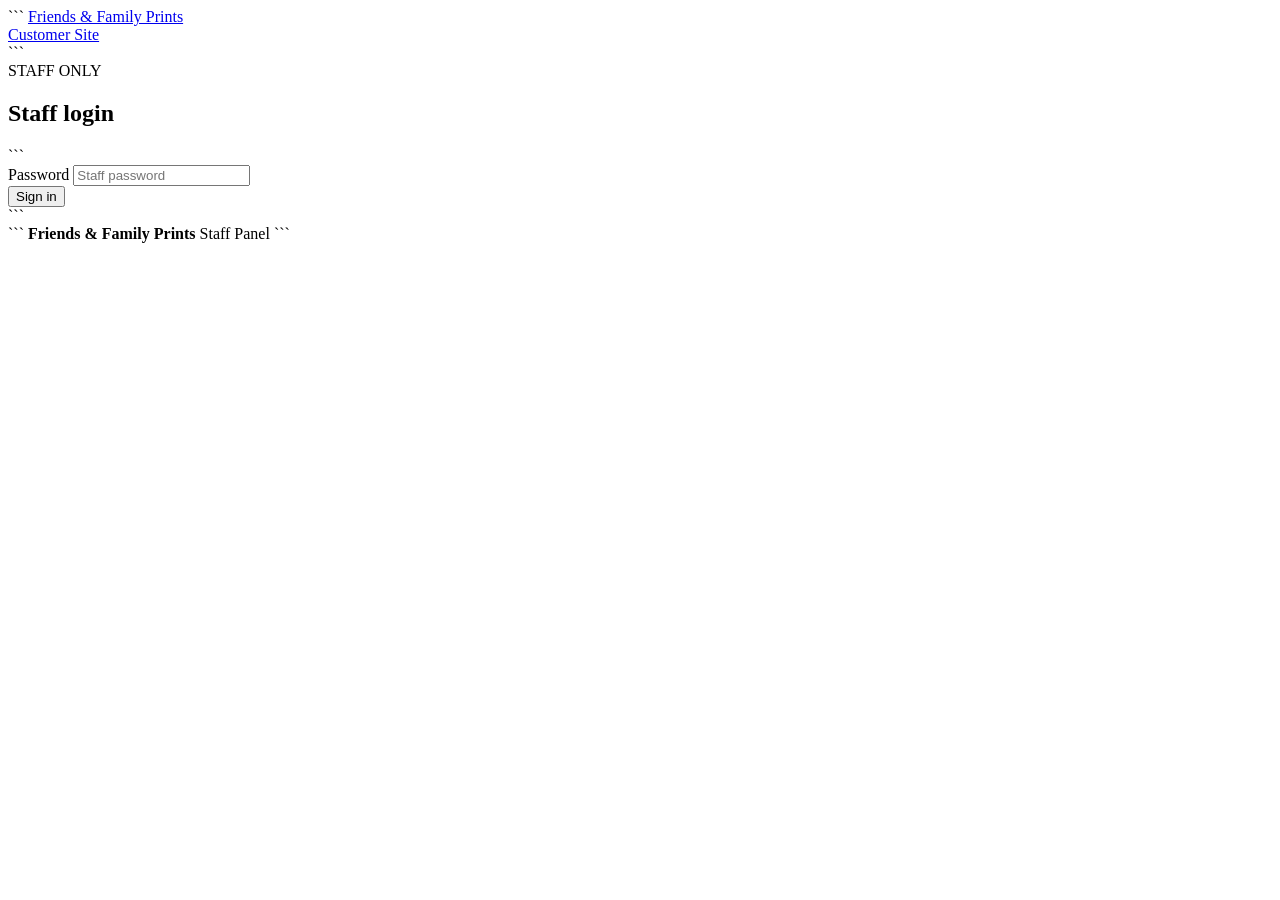
==== staff.html @ 14174e77 "Create staff.html" ====
<!DOCTYPE html>

<html lang="en">
<head>
  <meta charset="UTF-8">
  <meta name="viewport" content="width=device-width, initial-scale=1.0">

  <title>Staff Panel • Friends & Family Prints</title>

  <link rel="stylesheet" href="style.css">
</head>

<body>

<header class="site-header">

  <div class="container nav">

```
<a href="index.html" class="logo">
  Friends & Family Prints
</a>

<nav>
  <a href="index.html">Customer Site</a>
</nav>
```

  </div>

</header>

<main>

<section class="section">

<div class="container">

<!-- LOGIN -->

<div id="loginSection" class="form-card">

  <div class="section-title">
    <span>STAFF ONLY</span>
    <h2>Staff login</h2>
  </div>

  <form id="loginForm">

```
<div class="form-group">

  <label>Password</label>

  <input
    id="password"
    type="password"
    required
    placeholder="Staff password"
  >

</div>

<button class="button">
  Sign in
</button>

<div id="loginResult"></div>
```

  </form>

</div>

<!-- STAFF PANEL -->

<div id="staffPanel" hidden>

<div class="section-title">

<span>CONTROL CENTER</span>

  <h2>Staff Dashboard</h2>

</div>

<!-- STATS -->

<div
  id="stats"
  class="stats"
></div>

<!-- ORDERS -->

<section class="dashboard-card">

  <div class="dashboard-header">

```
<div>

  <span class="small-label">
    CUSTOMER ORDERS
  </span>

  <h2>Orders</h2>

</div>

<button
  id="refreshOrders"
  class="button secondary"
>
  Refresh
</button>
```

  </div>

  <div id="ordersList">

```
<div class="loading">
  Loading orders...
</div>
```

  </div>

</section>

<!-- INVENTORY -->

<section class="dashboard-card">

  <div class="dashboard-header">

```
<div>

  <span class="small-label">
    FILAMENT
  </span>

  <h2>Inventory</h2>

</div>
```

  </div>

  <div class="inventory-add">

```
<div class="form-group">

  <label>Filament type</label>

  <input
    id="newFilamentType"
    placeholder="PLA"
  >

</div>


<div class="form-group">

  <label>Color</label>

  <input
    id="newFilamentColor"
    placeholder="Black"
  >

</div>


<button
  id="addInventory"
  class="button"
>
  Add filament
</button>
```

  </div>

  <div id="inventoryList"></div>

</section>

<!-- GALLERY -->

<section class="dashboard-card">

  <div class="dashboard-header">

```
<div>

  <span class="small-label">
    PRODUCTS
  </span>

  <h2>Gallery</h2>

</div>
```

  </div>

  <p class="help">

```
Gallery items are managed from the
<strong>Gallery</strong> sheet in Google Sheets.

Add a row there and it will appear on the
customer website.
```

  </p>

</section>

</div>

</div>

</section>

</main>

<footer>

<div class="container">

  <div class="footer-content">

```
<strong>
  Friends & Family Prints
</strong>

<span>
  Staff Panel
</span>
```

  </div>

</div>

</footer>

<script src="staff.js"></script>

</body>
</html>
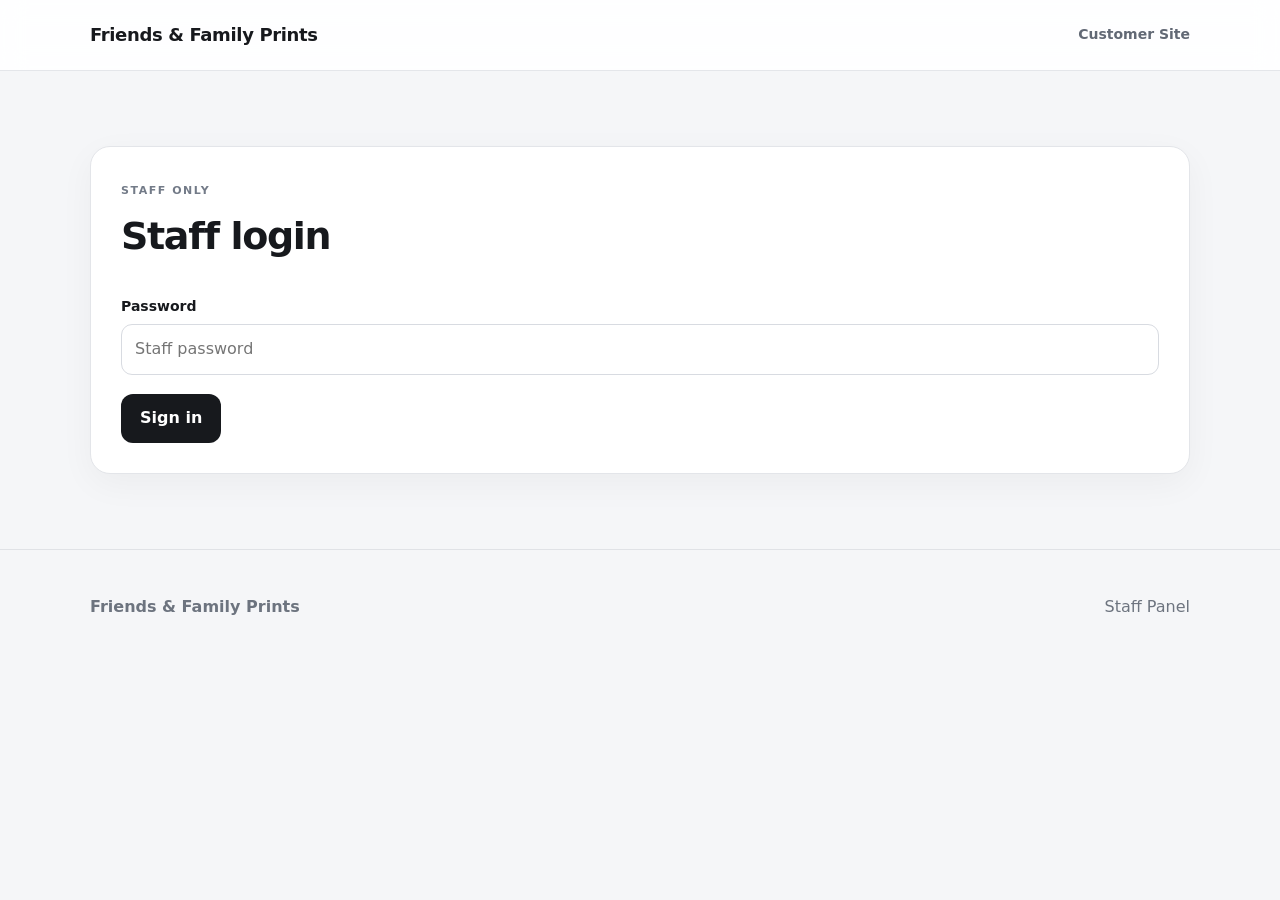
==== commit 8866137f: "Update staff.html" ====
--- a/staff.html
+++ b/staff.html
@@ -16,7 +16,7 @@
 
   <div class="container nav">
 
-```
+
 <a href="index.html" class="logo">
   Friends & Family Prints
 </a>
@@ -24,7 +24,7 @@
 <nav>
   <a href="index.html">Customer Site</a>
 </nav>
-```
+
 
   </div>
 
@@ -47,7 +47,7 @@
 
   <form id="loginForm">
 
-```
+
 <div class="form-group">
 
   <label>Password</label>
@@ -66,7 +66,7 @@
 </button>
 
 <div id="loginResult"></div>
-```
+
 
   </form>
 
@@ -97,7 +97,7 @@
 
   <div class="dashboard-header">
 
-```
+
 <div>
 
   <span class="small-label">
@@ -114,17 +114,17 @@
 >
   Refresh
 </button>
-```
+
 
   </div>
 
   <div id="ordersList">
 
-```
+
 <div class="loading">
   Loading orders...
 </div>
-```
+
 
   </div>
 
@@ -136,7 +136,7 @@
 
   <div class="dashboard-header">
 
-```
+
 <div>
 
   <span class="small-label">
@@ -146,13 +146,13 @@
   <h2>Inventory</h2>
 
 </div>
-```
+
 
   </div>
 
   <div class="inventory-add">
 
-```
+
 <div class="form-group">
 
   <label>Filament type</label>
@@ -183,7 +183,7 @@
 >
   Add filament
 </button>
-```
+
 
   </div>
 
@@ -197,7 +197,7 @@
 
   <div class="dashboard-header">
 
-```
+
 <div>
 
   <span class="small-label">
@@ -207,19 +207,19 @@
   <h2>Gallery</h2>
 
 </div>
-```
+
 
   </div>
 
   <p class="help">
 
-```
+
 Gallery items are managed from the
 <strong>Gallery</strong> sheet in Google Sheets.
 
 Add a row there and it will appear on the
 customer website.
-```
+
 
   </p>
 
@@ -239,7 +239,7 @@
 
   <div class="footer-content">
 
-```
+
 <strong>
   Friends & Family Prints
 </strong>
@@ -247,7 +247,7 @@
 <span>
   Staff Panel
 </span>
-```
+
 
   </div>
 
--- a/style.css
+++ b/style.css
@@ -0,0 +1,883 @@
+* {
+  box-sizing: border-box;
+  }
+
+html {
+scroll-behavior: smooth;
+}
+
+body {
+margin: 0;
+font-family:
+Inter,
+system-ui,
+-apple-system,
+BlinkMacSystemFont,
+"Segoe UI",
+sans-serif;
+
+background: #f5f6f8;
+color: #17191d;
+line-height: 1.55;
+}
+
+/* =========================
+GLOBAL
+========================= */
+
+.container {
+width: min(
+1100px,
+calc(100% - 40px)
+);
+
+margin: auto;
+}
+
+a {
+color: inherit;
+}
+
+button,
+input,
+select,
+textarea {
+font: inherit;
+}
+
+/* =========================
+HEADER
+========================= */
+
+.site-header {
+position: sticky;
+top: 0;
+z-index: 100;
+
+background:
+rgba(255,255,255,.9);
+
+backdrop-filter:
+blur(12px);
+
+border-bottom:
+1px solid #e4e6ea;
+}
+
+.nav {
+min-height: 70px;
+
+display: flex;
+
+align-items: center;
+
+justify-content: space-between;
+
+gap: 25px;
+}
+
+.logo {
+font-weight: 850;
+
+font-size: 18px;
+
+text-decoration: none;
+
+letter-spacing: -.02em;
+}
+
+.nav nav {
+display: flex;
+
+align-items: center;
+
+gap: 20px;
+}
+
+.nav nav a {
+text-decoration: none;
+
+color: #626975;
+
+font-size: 14px;
+
+font-weight: 650;
+}
+
+.nav nav a:hover {
+color: #17191d;
+}
+
+/* =========================
+HERO
+========================= */
+
+.hero {
+padding:
+90px 0 100px;
+
+background:
+linear-gradient(
+135deg,
+#e9edf4,
+#f7f8fa
+);
+}
+
+.hero-content {
+min-height: 430px;
+
+display: flex;
+
+align-items: center;
+}
+
+.eyebrow {
+display: inline-block;
+
+font-size: 12px;
+
+font-weight: 850;
+
+letter-spacing: .16em;
+
+color: #626b7a;
+}
+
+.hero h1 {
+margin:
+12px 0 25px;
+
+font-size:
+clamp(48px, 8vw, 86px);
+
+line-height: .92;
+
+letter-spacing:
+-.065em;
+}
+
+.hero p {
+max-width: 600px;
+
+font-size: 19px;
+
+color: #606873;
+
+margin-bottom: 30px;
+}
+
+/* =========================
+BUTTONS
+========================= */
+
+.button {
+display: inline-flex;
+
+align-items: center;
+
+justify-content: center;
+
+border: 0;
+
+border-radius: 12px;
+
+padding:
+12px 19px;
+
+background: #17191d;
+
+color: white;
+
+font-weight: 750;
+
+cursor: pointer;
+
+text-decoration: none;
+
+transition:
+transform .15s,
+opacity .15s;
+}
+
+.button:hover {
+transform:
+translateY(-1px);
+
+opacity: .9;
+}
+
+.button.secondary {
+background: #e8eaee;
+
+color: #17191d;
+}
+
+.small-button {
+padding:
+9px 13px;
+
+font-size: 13px;
+}
+
+/* =========================
+SECTIONS
+========================= */
+
+.section {
+padding:
+75px 0;
+}
+
+.section-title {
+margin-bottom: 30px;
+}
+
+.section-title span {
+font-size: 11px;
+
+font-weight: 850;
+
+letter-spacing:
+.14em;
+
+color: #737b88;
+}
+
+.section-title h2 {
+margin:
+5px 0 0;
+
+font-size: 38px;
+
+letter-spacing:
+-.035em;
+}
+
+/* =========================
+GALLERY
+========================= */
+
+.gallery-grid {
+display: grid;
+
+grid-template-columns:
+repeat(
+auto-fit,
+minmax(230px, 1fr)
+);
+
+gap: 20px;
+}
+
+.print-card {
+overflow: hidden;
+
+background: white;
+
+border:
+1px solid #e5e7eb;
+
+border-radius: 18px;
+
+box-shadow:
+0 10px 35px
+rgba(0,0,0,.05);
+}
+
+.print-card img,
+.no-image {
+width: 100%;
+
+aspect-ratio: 1 / 1;
+
+object-fit: cover;
+
+display: block;
+}
+
+.no-image {
+display: flex;
+
+align-items: center;
+
+justify-content: center;
+
+background: #e8ebf0;
+
+color: #737b88;
+
+font-size: 13px;
+
+font-weight: 800;
+
+letter-spacing:
+.1em;
+}
+
+.print-info {
+padding: 18px;
+}
+
+.print-info h3 {
+margin:
+0 0 6px;
+
+font-size: 20px;
+}
+
+.print-info p {
+color: #6b727d;
+
+min-height: 45px;
+}
+
+/* =========================
+FORMS
+========================= */
+
+.form-card,
+.dashboard-card {
+background: white;
+
+border:
+1px solid #e3e5e9;
+
+border-radius: 20px;
+
+padding: 30px;
+
+box-shadow:
+0 10px 35px
+rgba(0,0,0,.045);
+}
+
+.form-row {
+display: grid;
+
+grid-template-columns:
+1fr 1fr;
+
+gap: 18px;
+}
+
+.form-group {
+margin-bottom: 19px;
+}
+
+.form-group label {
+display: block;
+
+margin-bottom: 7px;
+
+font-weight: 750;
+
+font-size: 14px;
+}
+
+input,
+select,
+textarea {
+width: 100%;
+
+border:
+1px solid #d8dbe1;
+
+border-radius: 11px;
+
+background: white;
+
+color: #17191d;
+
+padding:
+12px 13px;
+
+outline: none;
+}
+
+input:focus,
+select:focus,
+textarea:focus {
+border-color: #7b8492;
+
+box-shadow:
+0 0 0 3px
+rgba(90,100,115,.1);
+}
+
+textarea {
+resize: vertical;
+}
+
+.help {
+color: #777f8b;
+
+font-size: 13px;
+}
+
+.loading {
+padding: 40px;
+
+text-align: center;
+
+color: #737b87;
+}
+
+.empty {
+padding: 40px;
+
+text-align: center;
+
+border:
+1px dashed #d5d8de;
+
+border-radius: 16px;
+
+color: #6c737e;
+}
+
+.success-message {
+margin-top: 18px;
+
+padding: 15px;
+
+border-radius: 12px;
+
+background: #e9f6ed;
+
+color: #236238;
+}
+
+.error-message,
+.error-box {
+margin-top: 18px;
+
+padding: 15px;
+
+border-radius: 12px;
+
+background: #fcecec;
+
+color: #8a2929;
+}
+
+/* =========================
+TRACKING
+========================= */
+
+.tracking-card {
+margin-top: 25px;
+
+border:
+1px solid #e1e3e8;
+
+border-radius: 16px;
+
+overflow: hidden;
+}
+
+.tracking-number {
+padding: 25px;
+
+background: #17191d;
+
+color: white;
+}
+
+.tracking-number span,
+.tracking-status span {
+display: block;
+
+font-size: 12px;
+
+opacity: .65;
+
+margin-bottom: 4px;
+}
+
+.tracking-number strong {
+font-size: 30px;
+}
+
+.tracking-status {
+padding: 20px 25px;
+
+background: #edf0f4;
+}
+
+.tracking-status strong {
+font-size: 20px;
+}
+
+.tracking-row {
+display: flex;
+
+justify-content: space-between;
+
+gap: 20px;
+
+padding: 16px 25px;
+
+border-top:
+1px solid #e5e7eb;
+}
+
+.tracking-row span {
+color: #707783;
+}
+
+/* =========================
+STAFF DASHBOARD
+========================= */
+
+.stats {
+display: grid;
+
+grid-template-columns:
+repeat(3, 1fr);
+
+gap: 15px;
+
+margin-bottom: 25px;
+}
+
+.stat-card {
+background: white;
+
+border:
+1px solid #e2e4e8;
+
+border-radius: 16px;
+
+padding: 20px;
+}
+
+.stat-card span {
+display: block;
+
+font-size: 11px;
+
+font-weight: 800;
+
+letter-spacing: .08em;
+
+color: #777f8b;
+}
+
+.stat-card strong {
+display: block;
+
+margin-top: 5px;
+
+font-size: 32px;
+}
+
+.dashboard-card {
+margin-bottom: 25px;
+}
+
+.dashboard-header {
+display: flex;
+
+align-items: center;
+
+justify-content: space-between;
+
+gap: 20px;
+
+margin-bottom: 20px;
+}
+
+.dashboard-header h2 {
+margin:
+3px 0 0;
+}
+
+.small-label {
+font-size: 11px;
+
+font-weight: 850;
+
+letter-spacing:
+.12em;
+
+color: #737b87;
+}
+
+/* =========================
+ORDER CARDS
+========================= */
+
+.order-card {
+border:
+1px solid #e0e3e8;
+
+border-radius: 16px;
+
+padding: 20px;
+
+margin-bottom: 15px;
+}
+
+.order-main {
+display: grid;
+
+grid-template-columns:
+1.3fr 2fr auto;
+
+gap: 25px;
+
+align-items: start;
+}
+
+.order-number {
+display: inline-block;
+
+padding:
+5px 9px;
+
+border-radius: 8px;
+
+background: #edf0f4;
+
+font-size: 12px;
+
+font-weight: 850;
+}
+
+.order-card h3 {
+margin:
+9px 0 0;
+
+font-size: 20px;
+}
+
+.customer-name {
+margin:
+3px 0;
+
+color: #6c737e;
+}
+
+.order-details {
+display: grid;
+
+grid-template-columns:
+1fr 1fr;
+
+gap: 15px;
+}
+
+.order-details span {
+display: block;
+
+color: #7a818c;
+
+font-size: 12px;
+}
+
+.order-details strong {
+display: block;
+
+margin-top: 2px;
+
+font-size: 14px;
+}
+
+.file-area {
+min-width: 130px;
+}
+
+.order-controls {
+display: grid;
+
+grid-template-columns:
+1fr 1fr auto;
+
+gap: 15px;
+
+align-items: end;
+
+margin-top: 20px;
+
+padding-top: 20px;
+
+border-top:
+1px solid #e8e9ec;
+}
+
+/* =========================
+INVENTORY
+========================= */
+
+.inventory-add {
+display: grid;
+
+grid-template-columns:
+1fr 1fr auto;
+
+gap: 15px;
+
+align-items: end;
+
+margin-bottom: 20px;
+}
+
+.inventory-row {
+display: flex;
+
+align-items: center;
+
+justify-content: space-between;
+
+gap: 20px;
+
+padding: 15px 0;
+
+border-top:
+1px solid #e7e9ed;
+}
+
+.inventory-row strong {
+display: block;
+}
+
+.inventory-row span {
+color: #747b86;
+
+font-size: 14px;
+}
+
+.stock-button {
+border: 0;
+
+border-radius: 999px;
+
+padding:
+8px 13px;
+
+cursor: pointer;
+
+font-weight: 750;
+}
+
+.stock-button.in-stock {
+background: #e8f5eb;
+
+color: #27643a;
+}
+
+.stock-button.out-stock {
+background: #f8e9e9;
+
+color: #8a3030;
+}
+
+/* =========================
+FOOTER
+========================= */
+
+footer {
+padding:
+45px 0;
+
+border-top:
+1px solid #e0e2e6;
+
+color: #6d747f;
+}
+
+.footer-content {
+display: flex;
+
+justify-content: space-between;
+
+gap: 20px;
+}
+
+/* =========================
+MOBILE
+========================= */
+
+@media (max-width: 800px) {
+
+.nav {
+flex-direction: column;
+
+```
+padding:
+  15px 0;
+```
+
+}
+
+.nav nav {
+flex-wrap: wrap;
+
+```
+justify-content: center;
+```
+
+}
+
+.hero {
+padding:
+65px 0 70px;
+}
+
+.form-row,
+.stats,
+.order-main,
+.order-controls,
+.inventory-add {
+grid-template-columns: 1fr;
+}
+
+.order-details {
+grid-template-columns: 1fr;
+}
+
+.file-area {
+min-width: 0;
+}
+
+.tracking-row {
+flex-direction: column;
+
+```
+gap: 4px;
+```
+
+}
+
+.footer-content {
+flex-direction: column;
+}
+
+}
+
+@media (max-width: 500px) {
+
+.container {
+width:
+min(
+100% - 25px,
+1100px
+);
+}
+
+.hero h1 {
+font-size: 52px;
+}
+
+.section {
+padding:
+55px 0;
+}
+
+.form-card,
+.dashboard-card {
+padding: 20px;
+}
+
+}
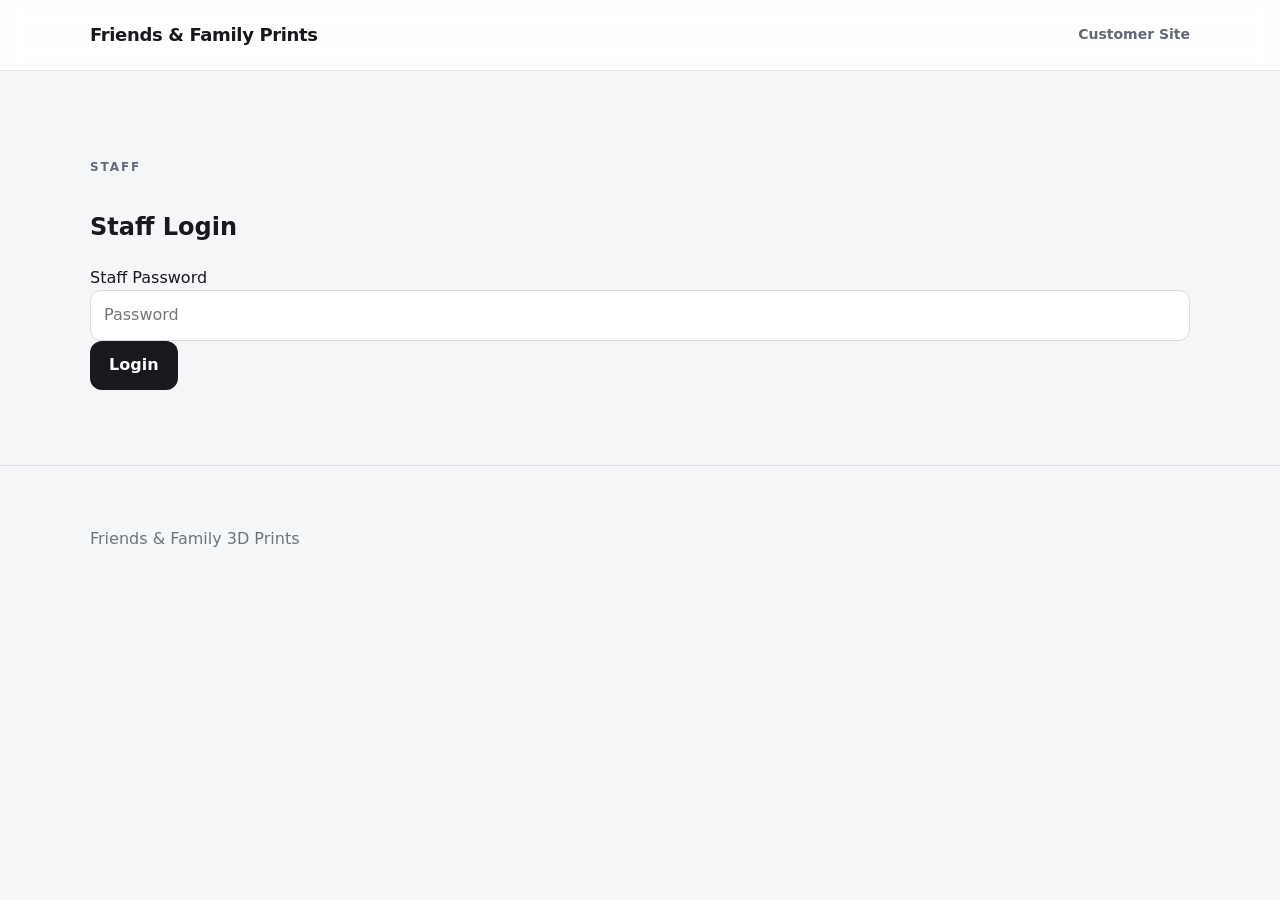
==== commit d0218b31: "Update staff.html" ====
--- a/staff.html
+++ b/staff.html
@@ -1,261 +1,222 @@
 <!DOCTYPE html>
-
 <html lang="en">
+
 <head>
+
   <meta charset="UTF-8">
-  <meta name="viewport" content="width=device-width, initial-scale=1.0">
-
-  <title>Staff Panel • Friends & Family Prints</title>
-
-  <link rel="stylesheet" href="style.css">
+
+  <meta
+    name="viewport"
+    content="width=device-width, initial-scale=1.0">
+
+  <title>Staff - Friends & Family Prints</title>
+
+  <link
+    rel="stylesheet"
+    href="style.css">
+
 </head>
 
+
 <body>
 
 <header class="site-header">
 
   <div class="container nav">
 
-
-<a href="index.html" class="logo">
-  Friends & Family Prints
-</a>
-
-<nav>
-  <a href="index.html">Customer Site</a>
-</nav>
-
+    <a
+      class="logo"
+      href="index.html">
+
+      Friends & Family Prints
+
+    </a>
+
+    <nav>
+
+      <a href="index.html">
+        Customer Site
+      </a>
+
+    </nav>
 
   </div>
 
 </header>
 
+
 <main>
 
 <section class="section">
 
-<div class="container">
-
-<!-- LOGIN -->
-
-<div id="loginSection" class="form-card">
-
-  <div class="section-title">
-    <span>STAFF ONLY</span>
-    <h2>Staff login</h2>
+  <div class="container">
+
+    <div
+      id="loginScreen"
+      class="staff-login">
+
+      <div class="section-heading">
+
+        <p class="eyebrow">
+          STAFF
+        </p>
+
+        <h1>
+          Staff Login
+        </h1>
+
+      </div>
+
+
+      <form
+        id="loginForm"
+        class="form">
+
+        <label>
+
+          Staff Password
+
+          <input
+            id="password"
+            type="password"
+            required
+            placeholder="Password">
+
+        </label>
+
+
+        <button
+          type="submit"
+          class="button">
+
+          Login
+
+        </button>
+
+
+        <div
+          id="loginResult"
+          class="message">
+        </div>
+
+      </form>
+
+    </div>
+
+
+    <div
+      id="dashboard"
+      style="display:none">
+
+      <div class="section-heading">
+
+        <p class="eyebrow">
+          STAFF PANEL
+        </p>
+
+        <h1>
+          Dashboard
+        </h1>
+
+      </div>
+
+
+      <div class="staff-actions">
+
+        <button
+          id="refreshButton"
+          class="button">
+
+          Refresh
+
+        </button>
+
+
+        <button
+          id="logoutButton"
+          class="button secondary-button">
+
+          Logout
+
+        </button>
+
+      </div>
+
+
+      <section class="staff-section">
+
+        <h2>
+          Orders
+        </h2>
+
+        <div
+          id="orders"
+          class="orders-list">
+
+          Loading orders...
+
+        </div>
+
+      </section>
+
+
+      <section class="staff-section">
+
+        <h2>
+          Inventory
+        </h2>
+
+        <div
+          id="inventory"
+          class="inventory-list">
+
+          Loading inventory...
+
+        </div>
+
+      </section>
+
+
+      <section class="staff-section">
+
+        <h2>
+          Gallery
+        </h2>
+
+        <div
+          id="staffGallery"
+          class="inventory-list">
+
+          Loading gallery...
+
+        </div>
+
+      </section>
+
+    </div>
+
   </div>
 
-  <form id="loginForm">
-
-
-<div class="form-group">
-
-  <label>Password</label>
-
-  <input
-    id="password"
-    type="password"
-    required
-    placeholder="Staff password"
-  >
-
-</div>
-
-<button class="button">
-  Sign in
-</button>
-
-<div id="loginResult"></div>
-
-
-  </form>
-
-</div>
-
-<!-- STAFF PANEL -->
-
-<div id="staffPanel" hidden>
-
-<div class="section-title">
-
-<span>CONTROL CENTER</span>
-
-  <h2>Staff Dashboard</h2>
-
-</div>
-
-<!-- STATS -->
-
-<div
-  id="stats"
-  class="stats"
-></div>
-
-<!-- ORDERS -->
-
-<section class="dashboard-card">
-
-  <div class="dashboard-header">
-
-
-<div>
-
-  <span class="small-label">
-    CUSTOMER ORDERS
-  </span>
-
-  <h2>Orders</h2>
-
-</div>
-
-<button
-  id="refreshOrders"
-  class="button secondary"
->
-  Refresh
-</button>
-
+</section>
+
+</main>
+
+
+<footer class="footer">
+
+  <div class="container">
+
+    <p>
+      Friends & Family 3D Prints
+    </p>
 
   </div>
 
-  <div id="ordersList">
-
-
-<div class="loading">
-  Loading orders...
-</div>
-
-
-  </div>
-
-</section>
-
-<!-- INVENTORY -->
-
-<section class="dashboard-card">
-
-  <div class="dashboard-header">
-
-
-<div>
-
-  <span class="small-label">
-    FILAMENT
-  </span>
-
-  <h2>Inventory</h2>
-
-</div>
-
-
-  </div>
-
-  <div class="inventory-add">
-
-
-<div class="form-group">
-
-  <label>Filament type</label>
-
-  <input
-    id="newFilamentType"
-    placeholder="PLA"
-  >
-
-</div>
-
-
-<div class="form-group">
-
-  <label>Color</label>
-
-  <input
-    id="newFilamentColor"
-    placeholder="Black"
-  >
-
-</div>
-
-
-<button
-  id="addInventory"
-  class="button"
->
-  Add filament
-</button>
-
-
-  </div>
-
-  <div id="inventoryList"></div>
-
-</section>
-
-<!-- GALLERY -->
-
-<section class="dashboard-card">
-
-  <div class="dashboard-header">
-
-
-<div>
-
-  <span class="small-label">
-    PRODUCTS
-  </span>
-
-  <h2>Gallery</h2>
-
-</div>
-
-
-  </div>
-
-  <p class="help">
-
-
-Gallery items are managed from the
-<strong>Gallery</strong> sheet in Google Sheets.
-
-Add a row there and it will appear on the
-customer website.
-
-
-  </p>
-
-</section>
-
-</div>
-
-</div>
-
-</section>
-
-</main>
-
-<footer>
-
-<div class="container">
-
-  <div class="footer-content">
-
-
-<strong>
-  Friends & Family Prints
-</strong>
-
-<span>
-  Staff Panel
-</span>
-
-
-  </div>
-
-</div>
-
 </footer>
 
+
 <script src="staff.js"></script>
 
 </body>
+
 </html>
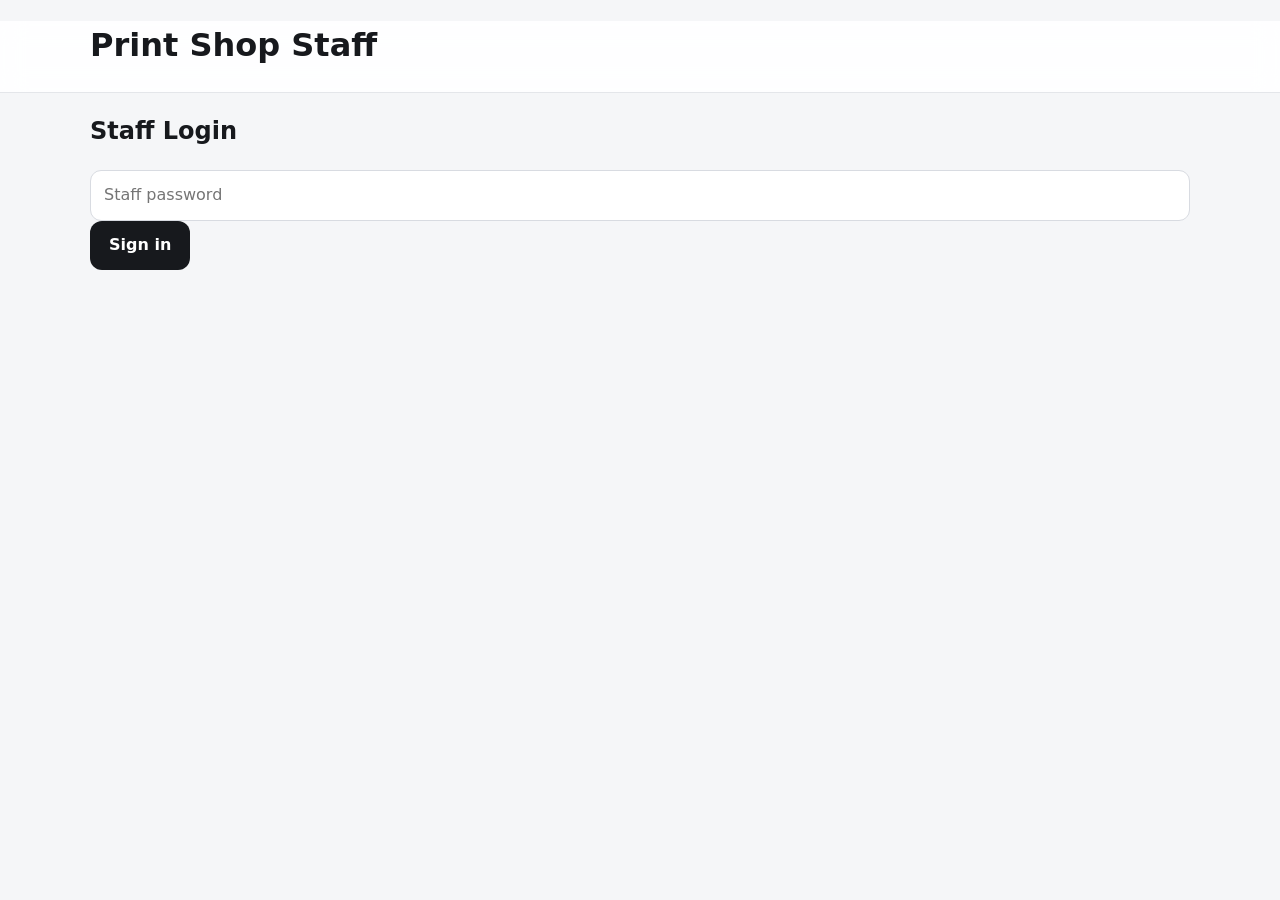
==== commit e56b17a9: "Update staff.html" ====
--- a/staff.html
+++ b/staff.html
@@ -7,13 +7,15 @@
 
   <meta
     name="viewport"
-    content="width=device-width, initial-scale=1.0">
+    content="width=device-width, initial-scale=1.0"
+  >
 
-  <title>Staff - Friends & Family Prints</title>
+  <title>Staff Panel</title>
 
   <link
     rel="stylesheet"
-    href="style.css">
+    href="style.css"
+  >
 
 </head>
 
@@ -22,197 +24,160 @@
 
 <header class="site-header">
 
-  <div class="container nav">
+  <div class="container header-inner">
 
-    <a
-      class="logo"
-      href="index.html">
+    <h1>Print Shop Staff</h1>
 
-      Friends & Family Prints
-
-    </a>
-
-    <nav>
-
-      <a href="index.html">
-        Customer Site
-      </a>
-
-    </nav>
+    <button
+      id="logoutButton"
+      class="button"
+      style="display:none"
+    >
+      Log out
+    </button>
 
   </div>
 
 </header>
 
 
-<main>
-
-<section class="section">
-
-  <div class="container">
-
-    <div
-      id="loginScreen"
-      class="staff-login">
-
-      <div class="section-heading">
-
-        <p class="eyebrow">
-          STAFF
-        </p>
-
-        <h1>
-          Staff Login
-        </h1>
-
-      </div>
+<main class="container">
 
 
-      <form
-        id="loginForm"
-        class="form">
+  <!-- LOGIN -->
 
-        <label>
+  <section
+    id="loginSection"
+    class="panel"
+  >
 
-          Staff Password
+    <h2>Staff Login</h2>
 
-          <input
-            id="password"
-            type="password"
-            required
-            placeholder="Password">
+    <form id="loginForm">
 
-        </label>
+      <input
+        type="password"
+        id="password"
+        placeholder="Staff password"
+        required
+      >
+
+      <button
+        class="button"
+        type="submit"
+      >
+        Sign in
+      </button>
+
+    </form>
+
+    <div id="loginResult"></div>
+
+  </section>
 
 
-        <button
-          type="submit"
-          class="button">
+  <!-- DASHBOARD -->
 
-          Login
-
-        </button>
+  <section
+    id="dashboard"
+    style="display:none"
+  >
 
 
-        <div
-          id="loginResult"
-          class="message">
-        </div>
+    <!-- ORDERS -->
 
-      </form>
+    <div class="panel">
+
+      <h2>Orders</h2>
+
+      <button
+        class="button"
+        id="refreshOrders"
+      >
+        Refresh orders
+      </button>
+
+      <div id="ordersList"></div>
 
     </div>
 
 
-    <div
-      id="dashboard"
-      style="display:none">
+    <!-- INVENTORY -->
 
-      <div class="section-heading">
+    <div class="panel">
 
-        <p class="eyebrow">
-          STAFF PANEL
-        </p>
+      <h2>Inventory</h2>
 
-        <h1>
-          Dashboard
-        </h1>
+      <form id="inventoryForm">
 
-      </div>
+        <input
+          id="inventoryType"
+          placeholder="Filament type"
+          required
+        >
+
+        <input
+          id="inventoryColor"
+          placeholder="Color"
+          required
+        >
+
+        <button
+          class="button"
+          type="submit"
+        >
+          Add filament
+        </button>
+
+      </form>
 
 
-      <div class="staff-actions">
-
-        <button
-          id="refreshButton"
-          class="button">
-
-          Refresh
-
-        </button>
-
-
-        <button
-          id="logoutButton"
-          class="button secondary-button">
-
-          Logout
-
-        </button>
-
-      </div>
-
-
-      <section class="staff-section">
-
-        <h2>
-          Orders
-        </h2>
-
-        <div
-          id="orders"
-          class="orders-list">
-
-          Loading orders...
-
-        </div>
-
-      </section>
-
-
-      <section class="staff-section">
-
-        <h2>
-          Inventory
-        </h2>
-
-        <div
-          id="inventory"
-          class="inventory-list">
-
-          Loading inventory...
-
-        </div>
-
-      </section>
-
-
-      <section class="staff-section">
-
-        <h2>
-          Gallery
-        </h2>
-
-        <div
-          id="staffGallery"
-          class="inventory-list">
-
-          Loading gallery...
-
-        </div>
-
-      </section>
+      <div id="inventoryList"></div>
 
     </div>
 
-  </div>
 
-</section>
+    <!-- GALLERY -->
+
+    <div class="panel">
+
+      <h2>Gallery</h2>
+
+      <form id="galleryForm">
+
+        <input
+          id="galleryName"
+          placeholder="Print name"
+          required
+        >
+
+        <textarea
+          id="galleryDescription"
+          placeholder="Description"
+        ></textarea>
+
+        <input
+          id="galleryImage"
+          placeholder="Image URL"
+        >
+
+        <button
+          class="button"
+          type="submit"
+        >
+          Add print
+        </button>
+
+      </form>
+
+
+      <div id="galleryList"></div>
+
+    </div>
+
+  </section>
 
 </main>
-
-
-<footer class="footer">
-
-  <div class="container">
-
-    <p>
-      Friends & Family 3D Prints
-    </p>
-
-  </div>
-
-</footer>
 
 
 <script src="staff.js"></script>
